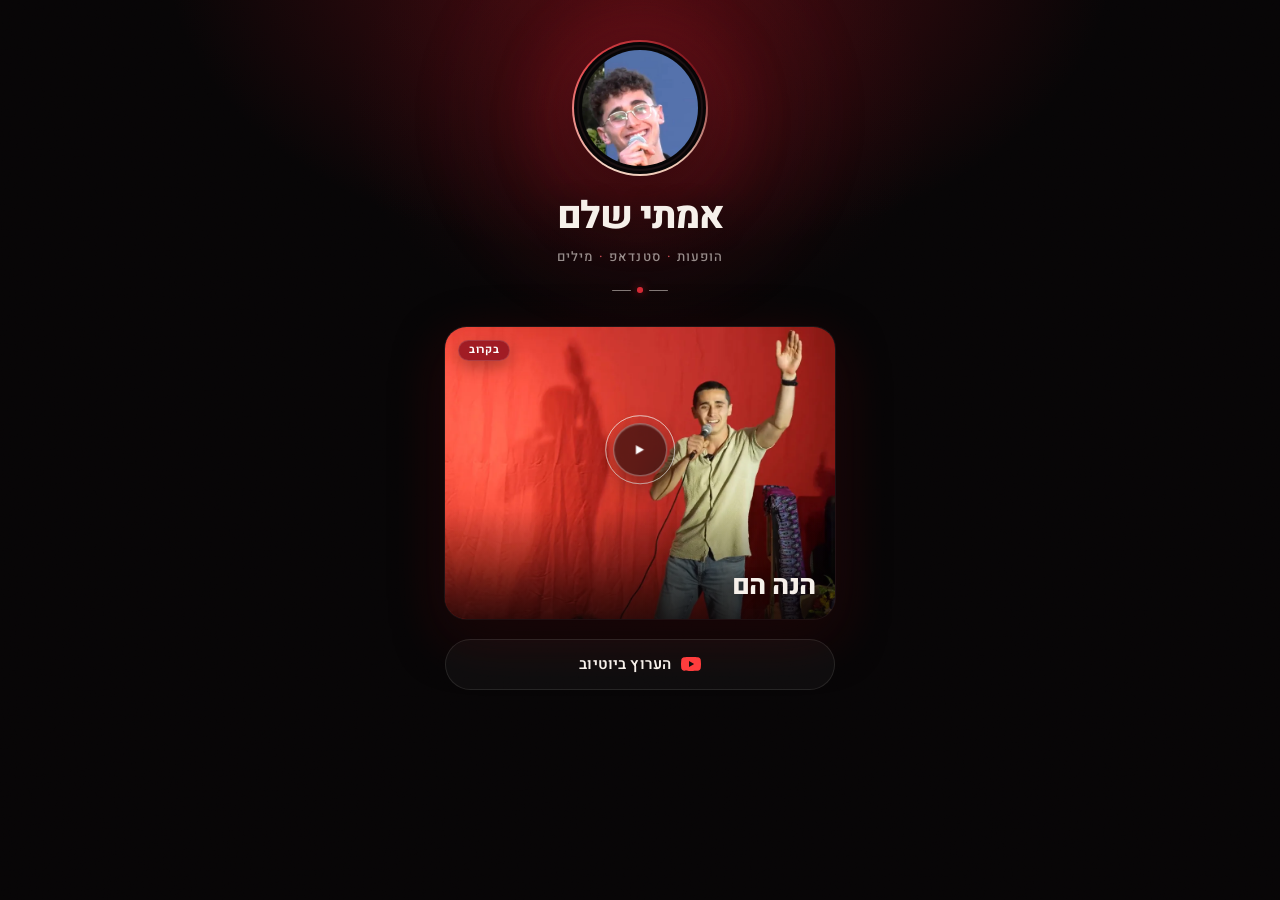
==== amitai/index.html @ 3c717542 "Add a Hebrew link-in-bio page for Amitai Shalem A mobile-first RTL page at /amitai/ for his Instagra" ====
<!DOCTYPE html>
<html lang="he" dir="rtl">
<head>
<meta charset="utf-8">
<meta name="viewport" content="width=device-width, initial-scale=1, viewport-fit=cover">
<title>אמתי שלם</title>
<meta name="description" content="אמתי שלם — הופעות, סטנדאפ ומילים. צפו בסרטונים ביוטיוב.">
<meta name="theme-color" content="#070506">
<meta name="color-scheme" content="dark">
<meta name="referrer" content="no-referrer">
<meta name="format-detection" content="telephone=no">
<meta property="og:type" content="website">
<meta property="og:locale" content="he_IL">
<meta property="og:title" content="אמתי שלם">
<meta property="og:description" content="הופעות · סטנדאפ · מילים">
<meta property="og:url" content="https://zvi-shalem.github.io/subtitle-editor/amitai/">
<meta property="og:image" content="https://zvi-shalem.github.io/subtitle-editor/amitai/assets/avatar.jpg">
<meta property="og:image:alt" content="אמתי שלם">
<meta name="twitter:card" content="summary">
<meta name="twitter:title" content="אמתי שלם">
<meta name="twitter:description" content="הופעות · סטנדאפ · מילים">
<meta name="twitter:image" content="https://zvi-shalem.github.io/subtitle-editor/amitai/assets/avatar.jpg">
<link rel="canonical" href="https://zvi-shalem.github.io/subtitle-editor/amitai/">
<link rel="icon" href="assets/favicon.ico" sizes="any">
<link rel="icon" type="image/png" sizes="32x32" href="assets/favicon-32.png">
<link rel="icon" type="image/png" sizes="16x16" href="assets/favicon-16.png">
<link rel="apple-touch-icon" href="assets/apple-touch-icon.png">
<link rel="preload" href="assets/fonts/heebo.woff2" as="font" type="font/woff2" crossorigin>
<link rel="preload" href="assets/avatar.webp" as="image" type="image/webp">
<link rel="preload" href="assets/hene-hem.webp" as="image" type="image/webp">
<style>
@font-face {
  font-family: Heebo;
  src: url("assets/fonts/heebo.woff2") format("woff2");
  font-weight: 100 900;
  font-style: normal;
  font-display: swap;
}
:root {
  --bg: #070506;
  --ink: #f6f0ea;
  --muted: rgba(246, 240, 234, .58);
  --quiet: rgba(246, 240, 234, .38);
  --red: #d42b36;
  --red-deep: #9a1822;
  --ring: #e8c4b0;
  --card: #140e10;
  --line: rgba(246, 240, 234, .1);
  --safe-t: env(safe-area-inset-top, 0px);
  --safe-b: env(safe-area-inset-bottom, 0px);
}
*, *::before, *::after { box-sizing: border-box; margin: 0; padding: 0; }
html, body { background: var(--bg); color: var(--ink); }
html { -webkit-text-size-adjust: 100%; }
body {
  font-family: Heebo, "Assistant", "Segoe UI", sans-serif;
  font-weight: 400;
  min-height: 100vh;
  min-height: 100dvh;
  overflow-x: hidden;
  -webkit-font-smoothing: antialiased;
  -moz-osx-font-smoothing: grayscale;
  text-rendering: optimizeLegibility;
}
a { color: inherit; text-decoration: none; }
img { max-width: 100%; display: block; }
button { font: inherit; color: inherit; background: none; border: 0; }
::selection { background: rgba(212, 43, 54, .45); color: #fff; }

.atmosphere {
  position: fixed;
  inset: 0;
  z-index: 0;
  pointer-events: none;
  overflow: hidden;
  background:
    radial-gradient(820px 540px at 50% -6%, rgba(132, 16, 26, .55), transparent 58%),
    radial-gradient(420px 320px at 50% 12%, rgba(90, 12, 18, .28), transparent 70%),
    var(--bg);
}
.atmosphere .orb {
  position: absolute;
  left: 50%;
  top: -12%;
  width: 28rem;
  height: 28rem;
  translate: -50% 0;
  border-radius: 50%;
  background: radial-gradient(circle, rgba(180, 32, 44, .32) 0%, rgba(100, 12, 20, .1) 46%, transparent 70%);
  filter: blur(8px);
  animation: drift 18s ease-in-out infinite alternate;
}
.grain {
  position: fixed;
  inset: 0;
  z-index: 1;
  width: 100%;
  height: 100%;
  pointer-events: none;
  opacity: .055;
  mix-blend-mode: overlay;
}

.page {
  position: relative;
  z-index: 2;
  width: min(26.75rem, 100%);
  margin: 0 auto;
  padding: calc(2.5rem + var(--safe-t)) 1.2rem calc(2.2rem + var(--safe-b));
  min-height: 100vh;
  min-height: 100dvh;
  display: flex;
  flex-direction: column;
  align-items: stretch;
}

.hero {
  display: flex;
  flex-direction: column;
  align-items: center;
  text-align: center;
}
.avatar-wrap {
  position: relative;
  width: 8rem;
  height: 8rem;
  margin-bottom: 1.2rem;
  animation: rise .8s cubic-bezier(.22, 1, .36, 1) both;
  filter: drop-shadow(0 14px 28px rgba(0, 0, 0, .5)) drop-shadow(0 0 32px rgba(180, 24, 36, .32));
}
.avatar-ring {
  position: absolute;
  inset: 0;
  border-radius: 50%;
  background: conic-gradient(from 210deg, #f3d4c4, #e4454a 28%, #7a141c 58%, #efc7b4 82%, #f3d4c4);
  animation: spin 22s linear infinite;
}
.avatar-wrap picture, .avatar-wrap img {
  position: absolute;
  inset: 5px;
  width: calc(100% - 10px);
  height: calc(100% - 10px);
  border-radius: 50%;
  object-fit: cover;
  background: #1a1012;
  box-shadow: 0 0 0 3px var(--bg);
}
.hero h1 {
  font-weight: 800;
  font-size: 2.15rem;
  line-height: 1.15;
  letter-spacing: -.03em;
  color: var(--ink);
  text-shadow: 0 2px 24px rgba(0, 0, 0, .35);
  animation: rise .8s .08s cubic-bezier(.22, 1, .36, 1) both;
}
.tagline {
  margin-top: .55rem;
  font-weight: 500;
  font-size: .82rem;
  letter-spacing: .08em;
  color: var(--muted);
  animation: rise .8s .16s cubic-bezier(.22, 1, .36, 1) both;
}
.tagline .dot {
  display: inline-block;
  margin: 0 .15em;
  color: #c94a52;
  letter-spacing: 0;
}
.flourish {
  display: block;
  position: relative;
  width: .34rem;
  height: .34rem;
  margin: 1.25rem auto 0;
  border-radius: 50%;
  background: #d42b36;
  box-shadow: 0 0 10px rgba(212, 43, 54, .7);
}
.flourish::before,
.flourish::after {
  content: "";
  position: absolute;
  top: 50%;
  width: 1.2rem;
  height: 1px;
  background: rgba(246, 240, 234, .5);
  border-radius: 1px;
}
.flourish::before { right: calc(100% + .4rem); }
.flourish::after { left: calc(100% + .4rem);
  animation: rise .8s .22s cubic-bezier(.22, 1, .36, 1) both;
}

.videos {
  margin-top: 2.15rem;
  display: flex;
  flex-direction: column;
  gap: 1rem;
}
.card {
  display: block;
  position: relative;
  border-radius: 1.35rem;
  background: var(--card);
  box-shadow:
    0 1px 0 rgba(255, 255, 255, .07) inset,
    0 16px 40px rgba(0, 0, 0, .42),
    0 0 0 1px rgba(255, 255, 255, .05);
}
.card--featured {
  box-shadow:
    0 1px 0 rgba(255, 255, 255, .09) inset,
    0 20px 48px rgba(0, 0, 0, .5),
    0 0 0 1px rgba(255, 255, 255, .07),
    0 16px 56px rgba(154, 24, 34, .28);
  overflow: hidden;
  -webkit-tap-highlight-color: transparent;
  touch-action: manipulation;
  transform: translateZ(0);
  transition: transform .4s cubic-bezier(.22, 1, .36, 1), box-shadow .4s ease;
  animation: rise .85s cubic-bezier(.22, 1, .36, 1) both;
  animation-delay: calc(.3s + var(--i, 0) * .1s);
}
@media (hover: hover) and (pointer: fine) {
  .card:hover {
    transform: translateY(-5px);
    box-shadow:
      0 1px 0 rgba(255, 255, 255, .1) inset,
      0 22px 50px rgba(0, 0, 0, .5),
      0 0 0 1px rgba(212, 43, 54, .38),
      0 10px 36px rgba(180, 24, 36, .22);
  }
  .card:hover .play-btn { transform: scale(1.08); background: rgba(20, 8, 10, .55); }
}
.card:active {
  transform: translateY(-1px) scale(.985);
}

.thumb {
  position: relative;
  aspect-ratio: 16 / 9;
  background: #2a1014;
  overflow: hidden;
}
.thumb img {
  width: 100%;
  height: 100%;
  object-fit: cover;
  object-position: center center;
}
.card--featured .thumb { aspect-ratio: 4 / 3; }
.thumb-shade {
  position: absolute;
  inset: 0;
  background: linear-gradient(180deg, transparent 62%, rgba(8, 4, 5, .28) 80%, rgba(8, 4, 5, .72) 100%);
  pointer-events: none;
}

.play {
  position: absolute;
  left: 50%;
  top: 42%;
  transform: translate(-50%, -50%);
  width: 4.35rem;
  height: 4.35rem;
  display: grid;
  place-items: center;
  pointer-events: none;
}
.play-pulse {
  position: absolute;
  inset: 0;
  border-radius: 50%;
  border: 1.5px solid rgba(246, 240, 234, .45);
  animation: pulse 2.6s ease-out infinite;
}
.play-pulse--late { animation-delay: 1.3s; }
.play-btn {
  position: relative;
  z-index: 1;
  width: 3.35rem;
  height: 3.35rem;
  border-radius: 50%;
  display: grid;
  place-items: center;
  color: #fff;
  background: rgba(14, 6, 8, .58);
  border: 1px solid rgba(255, 255, 255, .4);
  box-shadow: 0 8px 24px rgba(0, 0, 0, .35), inset 0 1px 0 rgba(255, 255, 255, .18);
  backdrop-filter: blur(10px);
  -webkit-backdrop-filter: blur(10px);
  transition: transform .35s cubic-bezier(.22, 1, .36, 1), background .3s;
}
.play-btn svg {
  width: 1.2rem;
  height: 1.2rem;
  margin-inline-start: .12rem;
}
.card:not(.card--featured) .play { width: 3.4rem; height: 3.4rem; top: 50%; }
.card:not(.card--featured) .play-btn { width: 2.55rem; height: 2.55rem; }
.card:not(.card--featured) .play-btn svg { width: 1rem; height: 1rem; }

.badge {
  position: absolute;
  top: .8rem;
  left: .8rem;
  z-index: 2;
  padding: .28rem .62rem .26rem;
  border-radius: 999px;
  background: rgba(154, 24, 34, .92);
  border: 1px solid rgba(255, 255, 255, .14);
  color: #fff;
  font-weight: 700;
  font-size: .68rem;
  letter-spacing: .06em;
  line-height: 1;
  box-shadow: 0 6px 16px rgba(0, 0, 0, .28);
}
.card-title {
  position: absolute;
  right: 1.2rem;
  left: 1.2rem;
  bottom: 1.1rem;
  z-index: 2;
  font-weight: 800;
  font-size: 1.7rem;
  letter-spacing: -.02em;
  line-height: 1.2;
  text-shadow: 0 2px 12px rgba(0, 0, 0, .55);
}
.meta {
  padding: .85rem 1.05rem 1rem;
}
.meta h3 {
  font-weight: 700;
  font-size: 1.05rem;
  letter-spacing: -.01em;
}

.channel {
  display: flex;
  align-items: center;
  justify-content: center;
  gap: .6rem;
  margin-top: 1.25rem;
  height: 3.15rem;
  border-radius: 999px;
  background: rgba(255, 255, 255, .03);
  border: 1px solid var(--line);
  color: var(--ink);
  font-weight: 600;
  font-size: .95rem;
  letter-spacing: .01em;
  -webkit-tap-highlight-color: transparent;
  touch-action: manipulation;
  transition: background .25s, border-color .25s, transform .25s, box-shadow .25s;
  animation: rise .85s .45s cubic-bezier(.22, 1, .36, 1) both;
}
.channel svg { width: 1.25rem; height: 1.25rem; flex: none; color: #ff3d3d; }
@media (hover: hover) and (pointer: fine) {
  .channel:hover {
    background: rgba(212, 43, 54, .12);
    border-color: rgba(212, 43, 54, .45);
    box-shadow: 0 8px 24px rgba(0, 0, 0, .28);
    transform: translateY(-2px);
  }
}
.channel:active { transform: scale(.985); }

.toast {
  position: fixed;
  z-index: 10;
  left: 50%;
  bottom: calc(1.4rem + env(safe-area-inset-bottom, 0px));
  translate: -50% 120%;
  opacity: 0;
  padding: .7rem 1.15rem;
  border-radius: 999px;
  background: rgba(20, 12, 14, .92);
  border: 1px solid rgba(255, 255, 255, .1);
  color: var(--ink);
  font-weight: 600;
  font-size: .88rem;
  box-shadow: 0 12px 32px rgba(0, 0, 0, .45);
  backdrop-filter: blur(12px);
  -webkit-backdrop-filter: blur(12px);
  pointer-events: none;
  transition: translate .4s cubic-bezier(.22, 1, .36, 1), opacity .4s;
  white-space: nowrap;
}
.toast.is-on { translate: -50% 0; opacity: 1; }

@keyframes rise {
  from { opacity: 0; transform: translateY(1.15rem); }
  to { opacity: 1; transform: none; }
}
@keyframes spin { to { transform: rotate(360deg); } }
@keyframes drift {
  from { transform: translate3d(-6%, 0, 0) scale(1); }
  to { transform: translate3d(8%, 10%, 0) scale(1.12); }
}
@keyframes pulse {
  0% { transform: scale(1); opacity: .55; }
  100% { transform: scale(1.7); opacity: 0; }
}
@media (prefers-reduced-motion: reduce) {
  .atmosphere .orb, .avatar-ring, .play-pulse, .hero > *, .card, .channel, .flourish {
    animation: none !important;
  }
  .card, .channel { transition: none; }
}

@media (min-width: 480px) {
  .hero h1 { font-size: 2.35rem; }
  .avatar-wrap { width: 8.5rem; height: 8.5rem; }
}
</style>
</head>
<body>
  <div class="atmosphere" aria-hidden="true"><div class="orb"></div></div>
  <svg class="grain" aria-hidden="true">
    <filter id="grain"><feTurbulence type="fractalNoise" baseFrequency=".85" numOctaves="4" stitchTiles="stitch"/></filter>
    <rect width="100%" height="100%" filter="url(#grain)"></rect>
  </svg>

  <main class="page">
    <header class="hero">
      <div class="avatar-wrap">
        <div class="avatar-ring" aria-hidden="true"></div>
        <picture>
          <source srcset="assets/avatar.webp" type="image/webp">
          <img src="assets/avatar.jpg" width="160" height="160" alt="אמתי שלם" decoding="async">
        </picture>
      </div>
      <h1>אמתי שלם</h1>
      <p class="tagline">הופעות <span class="dot">·</span> סטנדאפ <span class="dot">·</span> מילים</p>
      <span class="flourish" aria-hidden="true"></span>
    </header>

    <section class="videos" id="videos" aria-label="סרטונים"></section>

    <a class="channel" id="channel" href="#">
      <svg viewBox="0 0 24 24" aria-hidden="true"><path fill="currentColor" d="M23.5 6.2a3 3 0 0 0-2.1-2.1C19.5 3.6 12 3.6 12 3.6s-7.5 0-9.4.5A3 3 0 0 0 .5 6.2 31.5 31.5 0 0 0 0 12a31.5 31.5 0 0 0 .5 5.8 3 3 0 0 0 2.1 2.1c1.9.5 9.4.5 9.4.5s7.5 0 9.4-.5a3 3 0 0 0 2.1-2.1A31.5 31.5 0 0 0 24 12a31.5 31.5 0 0 0-.5-5.8zM9.6 15.6V8.4L15.8 12l-6.2 3.6z"/></svg>
      <span>הערוץ ביוטיוב</span>
    </a>
  </main>

  <div class="toast" id="toast" role="status" aria-live="polite"></div>

  <script>
  /* ── עריכה קלה: הוסיפו סרטונים כאן ─────────────────────────
     title       כותרת הכרטיס
     youtubeUrl  קישור ליוטיוב. אם ריק או '#', הכרטיס מסומן כבקרוב
     thumb       תמונה מקומית (אופציונלי). אם ריקה ו־youtubeUrl תקין,
                 תילקח אוטומטית תמונה מ־img.youtube.com
     badge       תוית קטנה, למשל 'בקרוב' או 'חדש'
     featured    true = כרטיס גדול בראש העמוד
  ─────────────────────────────────────────────────────────── */
  const CHANNEL_URL = '#'; // קישור לערוץ היוטיוב, כשיהיה

  const VIDEOS = [
    {
      title: 'הנה הם',
      youtubeUrl: '#',
      thumb: 'assets/hene-hem.webp',
      badge: 'בקרוב',
      featured: true,
    },
  ];

  const YT_ID = /(?:youtube\.com\/(?:watch\?.*v=|embed\/|shorts\/|live\/|v\/)|youtu\.be\/)([A-Za-z0-9_-]{11})/;

  function youtubeId(url) {
    const m = String(url || '').match(YT_ID);
    return m ? m[1] : '';
  }
  function isYoutube(url) {
    return !!youtubeId(url);
  }
  function thumbOf(v) {
    if (v.thumb) return v.thumb;
    const id = youtubeId(v.youtubeUrl);
    return id ? ('https://img.youtube.com/vi/' + id + '/maxresdefault.jpg') : '';
  }
  function jpgFallback(src) {
    return src && src.endsWith('.webp') ? src.replace(/\.webp$/, '.jpg') : '';
  }

  const playSvg = '<svg viewBox="0 0 24 24" aria-hidden="true"><path fill="currentColor" d="M8.3 6.2v11.6L18.5 12 8.3 6.2z"/></svg>';

  function cardHTML(v, i) {
    const featured = !!v.featured;
    const src = thumbOf(v);
    const jpg = jpgFallback(src);
    const soon = !isYoutube(v.youtubeUrl);
    const href = soon ? '#' : v.youtubeUrl;
    const badge = v.badge || (soon ? 'בקרוב' : '');
    const img = src ? (
      '<picture>' +
        (src.endsWith('.webp') ? '<source srcset="' + src + '" type="image/webp">' : '') +
        '<img src="' + (jpg || src) + '" alt="' + escapeHtml(v.title) + ' — אמתי שלם" width="960" height="720" decoding="async">' +
      '</picture>'
    ) : '';
    const titleEl = featured
      ? '<h2 class="card-title">' + escapeHtml(v.title) + '</h2>'
      : '<div class="meta"><h3>' + escapeHtml(v.title) + '</h3></div>';
    const label = escapeAttr(v.title) + (soon ? ' — בקרוב ביוטיוב' : '');
    return (
      '<a class="card' + (featured ? ' card--featured' : '') + (soon ? ' is-soon' : '') + '" style="--i:' + i + '" href="' + escapeAttr(href) + '"' +
        (soon ? ' aria-label="' + label + '"' : ' target="_blank" rel="noopener noreferrer"') + '>' +
        '<div class="thumb">' +
          img +
          '<div class="thumb-shade"></div>' +
          (badge ? '<span class="badge">' + escapeHtml(badge) + '</span>' : '') +
          '<div class="play"><span class="play-pulse"></span><span class="play-pulse play-pulse--late"></span><span class="play-btn">' + playSvg + '</span></div>' +
          (featured ? titleEl : '') +
        '</div>' +
        (featured ? '' : titleEl) +
      '</a>'
    );
  }

  function escapeHtml(s) {
    return String(s).replace(/[&<>"']/g, c => ({'&':'&amp;','<':'&lt;','>':'&gt;','"':'&quot;',"'":'&#39;'}[c]));
  }
  function escapeAttr(s) { return escapeHtml(s); }

  const list = document.getElementById('videos');
  const ordered = [...VIDEOS].sort((a, b) => (b.featured ? 1 : 0) - (a.featured ? 1 : 0));
  list.innerHTML = ordered.map(cardHTML).join('');

  const channel = document.getElementById('channel');
  const toastEl = document.getElementById('toast');
  let toastTimer;
  function toast(msg) {
    toastEl.textContent = msg;
    toastEl.classList.add('is-on');
    clearTimeout(toastTimer);
    toastTimer = setTimeout(() => toastEl.classList.remove('is-on'), 2400);
  }

  if (isYoutube(CHANNEL_URL)) {
    channel.href = CHANNEL_URL;
    channel.target = '_blank';
    channel.rel = 'noopener noreferrer';
  } else {
    channel.addEventListener('click', ev => {
      ev.preventDefault();
      toast('הערוץ יעלה בקרוב');
    });
  }

  list.addEventListener('click', ev => {
    const a = ev.target.closest('a.card');
    if (!a) return;
    if (a.classList.contains('is-soon') || a.getAttribute('href') === '#') {
      ev.preventDefault();
      toast('הסרטון יעלה בקרוב ביוטיוב');
    }
  });
  </script>
</body>
</html>
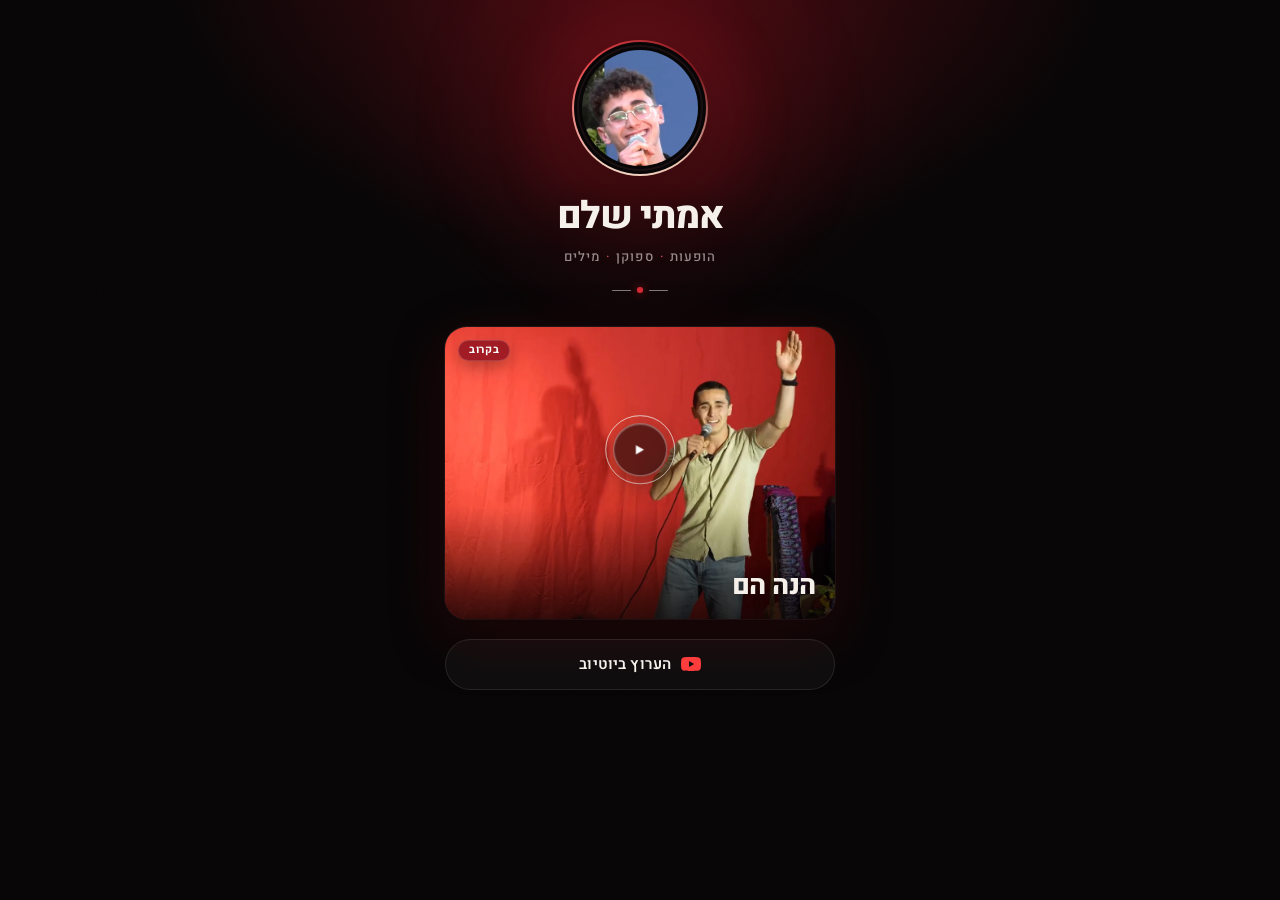
==== commit 23d15d33: "amitai link page: ספוקן instead of סטנדאפ" ====
--- a/amitai/index.html
+++ b/amitai/index.html
@@ -4,7 +4,7 @@
 <meta charset="utf-8">
 <meta name="viewport" content="width=device-width, initial-scale=1, viewport-fit=cover">
 <title>אמתי שלם</title>
-<meta name="description" content="אמתי שלם — הופעות, סטנדאפ ומילים. צפו בסרטונים ביוטיוב.">
+<meta name="description" content="אמתי שלם — הופעות, ספוקן ומילים. צפו בסרטונים ביוטיוב.">
 <meta name="theme-color" content="#070506">
 <meta name="color-scheme" content="dark">
 <meta name="referrer" content="no-referrer">
@@ -12,13 +12,13 @@
 <meta property="og:type" content="website">
 <meta property="og:locale" content="he_IL">
 <meta property="og:title" content="אמתי שלם">
-<meta property="og:description" content="הופעות · סטנדאפ · מילים">
+<meta property="og:description" content="הופעות · ספוקן · מילים">
 <meta property="og:url" content="https://zvi-shalem.github.io/subtitle-editor/amitai/">
 <meta property="og:image" content="https://zvi-shalem.github.io/subtitle-editor/amitai/assets/avatar.jpg">
 <meta property="og:image:alt" content="אמתי שלם">
 <meta name="twitter:card" content="summary">
 <meta name="twitter:title" content="אמתי שלם">
-<meta name="twitter:description" content="הופעות · סטנדאפ · מילים">
+<meta name="twitter:description" content="הופעות · ספוקן · מילים">
 <meta name="twitter:image" content="https://zvi-shalem.github.io/subtitle-editor/amitai/assets/avatar.jpg">
 <link rel="canonical" href="https://zvi-shalem.github.io/subtitle-editor/amitai/">
 <link rel="icon" href="assets/favicon.ico" sizes="any">
@@ -435,7 +435,7 @@
         </picture>
       </div>
       <h1>אמתי שלם</h1>
-      <p class="tagline">הופעות <span class="dot">·</span> סטנדאפ <span class="dot">·</span> מילים</p>
+      <p class="tagline">הופעות <span class="dot">·</span> ספוקן <span class="dot">·</span> מילים</p>
       <span class="flourish" aria-hidden="true"></span>
     </header>
 
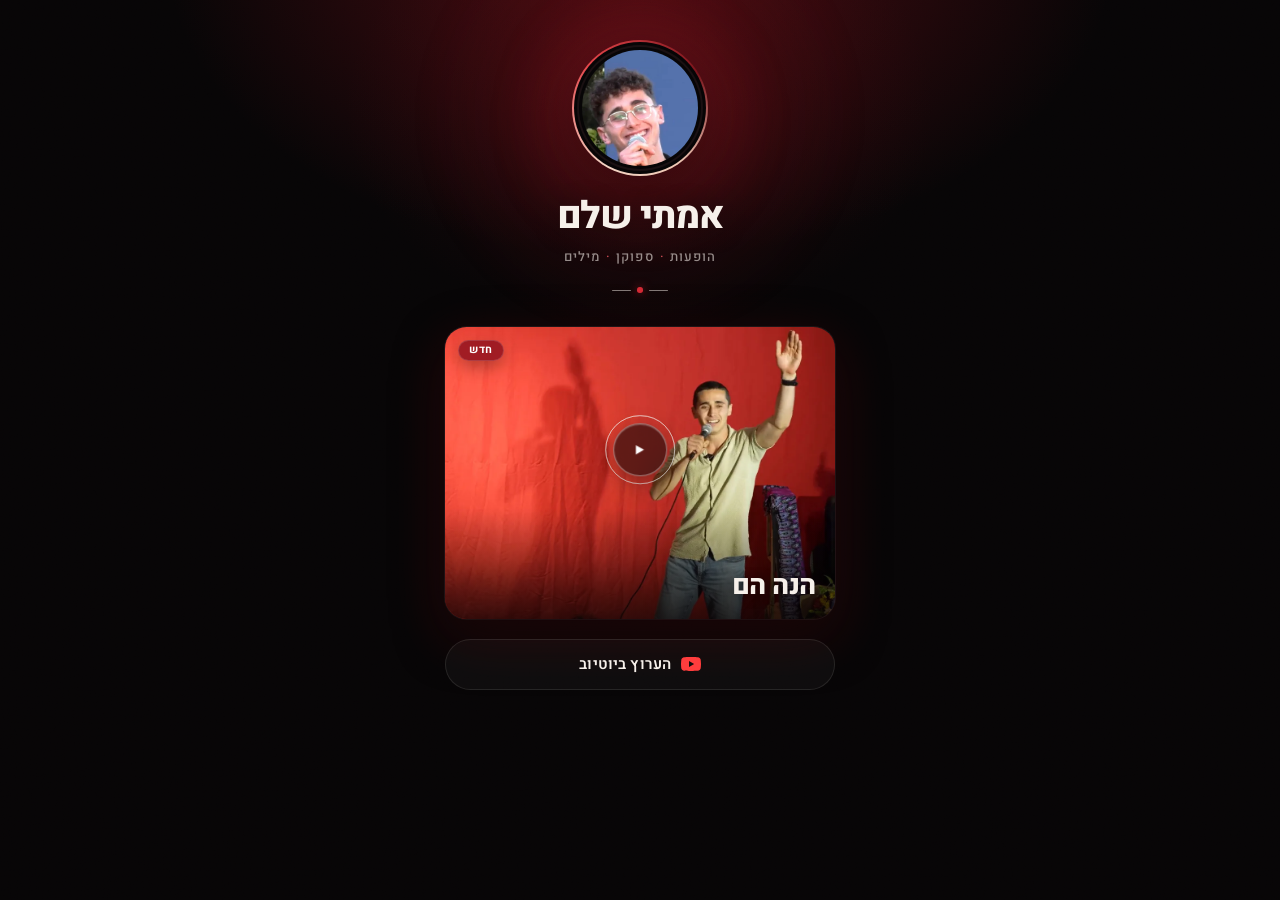
==== commit dd130519: "amitai: link הנה הם card to YouTube" ====
--- a/amitai/index.html
+++ b/amitai/index.html
@@ -463,9 +463,9 @@
   const VIDEOS = [
     {
       title: 'הנה הם',
-      youtubeUrl: '#',
+      youtubeUrl: 'https://youtu.be/CodJ6R60w9M',
       thumb: 'assets/hene-hem.webp',
-      badge: 'בקרוב',
+      badge: 'חדש',
       featured: true,
     },
   ];
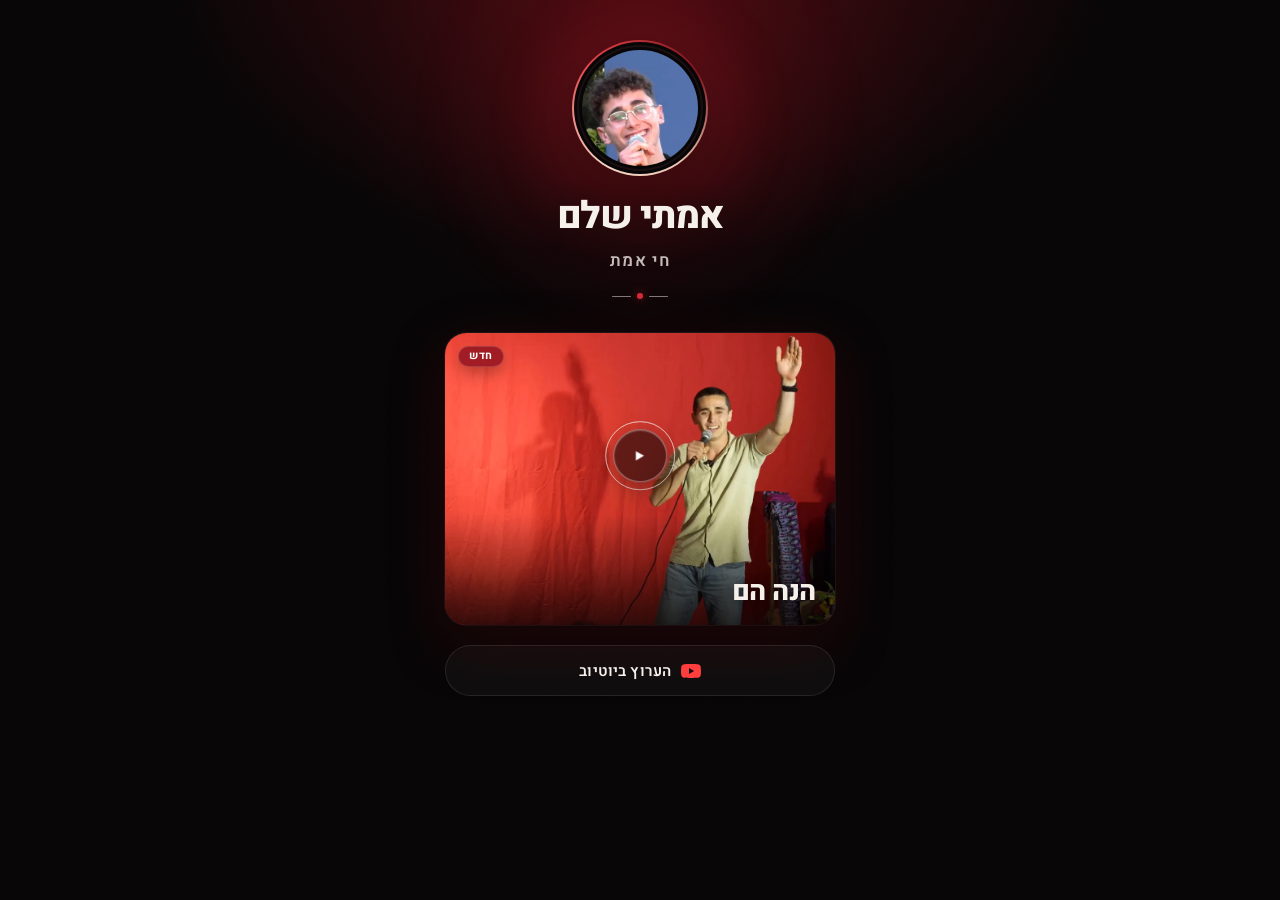
==== commit 7697d302: "Replace the Amitai bio tagline with חי אמת" ====
--- a/amitai/index.html
+++ b/amitai/index.html
@@ -4,7 +4,7 @@
 <meta charset="utf-8">
 <meta name="viewport" content="width=device-width, initial-scale=1, viewport-fit=cover">
 <title>אמתי שלם</title>
-<meta name="description" content="אמתי שלם — הופעות, ספוקן ומילים. צפו בסרטונים ביוטיוב.">
+<meta name="description" content="אמתי שלם — חי אמת. צפו בסרטונים ביוטיוב.">
 <meta name="theme-color" content="#070506">
 <meta name="color-scheme" content="dark">
 <meta name="referrer" content="no-referrer">
@@ -12,13 +12,13 @@
 <meta property="og:type" content="website">
 <meta property="og:locale" content="he_IL">
 <meta property="og:title" content="אמתי שלם">
-<meta property="og:description" content="הופעות · ספוקן · מילים">
+<meta property="og:description" content="חי אמת">
 <meta property="og:url" content="https://zvi-shalem.github.io/subtitle-editor/amitai/">
 <meta property="og:image" content="https://zvi-shalem.github.io/subtitle-editor/amitai/assets/avatar.jpg">
 <meta property="og:image:alt" content="אמתי שלם">
 <meta name="twitter:card" content="summary">
 <meta name="twitter:title" content="אמתי שלם">
-<meta name="twitter:description" content="הופעות · ספוקן · מילים">
+<meta name="twitter:description" content="חי אמת">
 <meta name="twitter:image" content="https://zvi-shalem.github.io/subtitle-editor/amitai/assets/avatar.jpg">
 <link rel="canonical" href="https://zvi-shalem.github.io/subtitle-editor/amitai/">
 <link rel="icon" href="assets/favicon.ico" sizes="any">
@@ -155,18 +155,12 @@
   animation: rise .8s .08s cubic-bezier(.22, 1, .36, 1) both;
 }
 .tagline {
-  margin-top: .55rem;
-  font-weight: 500;
-  font-size: .82rem;
+  margin-top: .62rem;
+  font-weight: 600;
+  font-size: 1.05rem;
   letter-spacing: .08em;
-  color: var(--muted);
+  color: rgba(246, 240, 234, .78);
   animation: rise .8s .16s cubic-bezier(.22, 1, .36, 1) both;
-}
-.tagline .dot {
-  display: inline-block;
-  margin: 0 .15em;
-  color: #c94a52;
-  letter-spacing: 0;
 }
 .flourish {
   display: block;
@@ -435,7 +429,7 @@
         </picture>
       </div>
       <h1>אמתי שלם</h1>
-      <p class="tagline">הופעות <span class="dot">·</span> ספוקן <span class="dot">·</span> מילים</p>
+      <p class="tagline">חי אמת</p>
       <span class="flourish" aria-hidden="true"></span>
     </header>
 
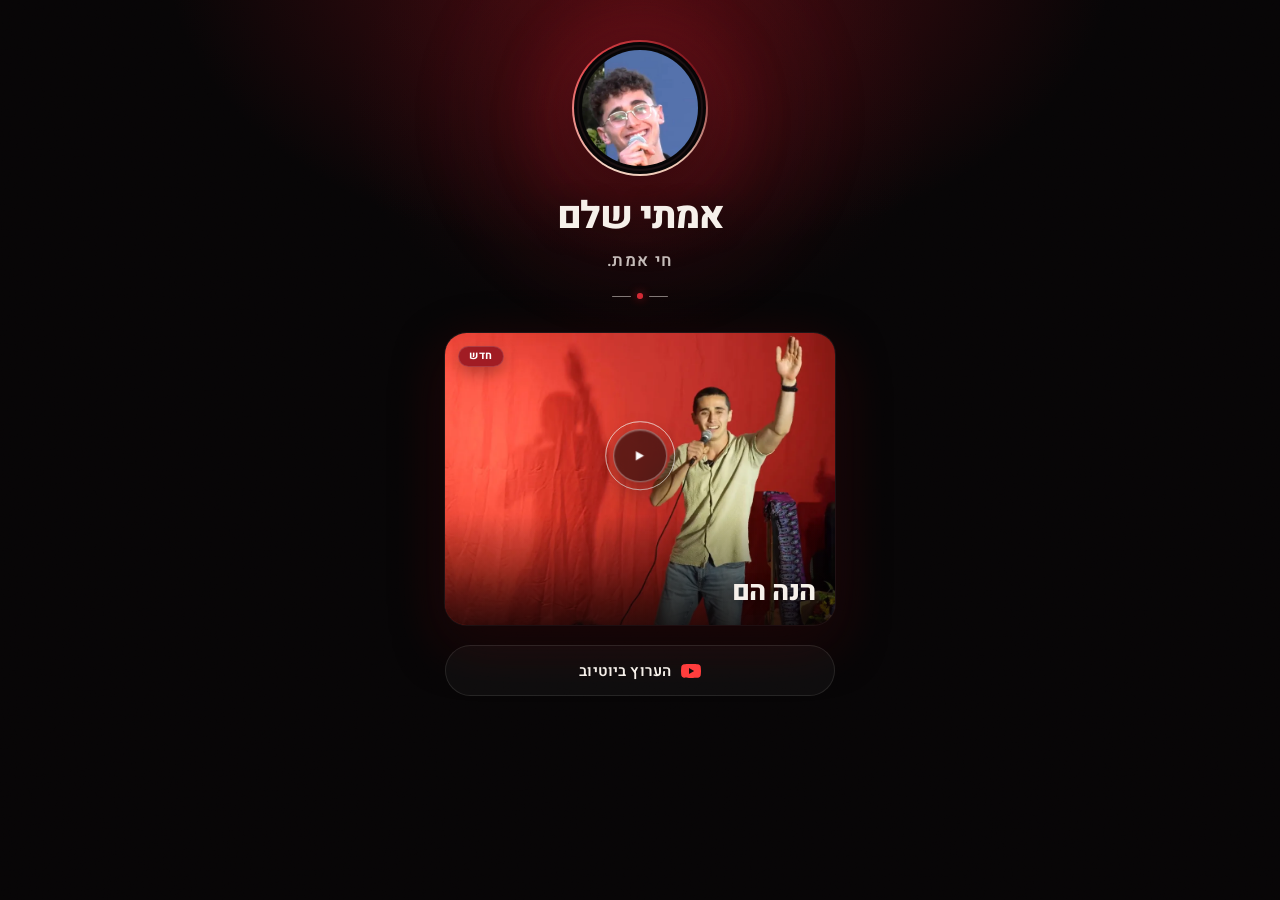
==== commit 2de72c13: "Add a period to the Amitai bio tagline, חי אמת." ====
--- a/amitai/index.html
+++ b/amitai/index.html
@@ -12,13 +12,13 @@
 <meta property="og:type" content="website">
 <meta property="og:locale" content="he_IL">
 <meta property="og:title" content="אמתי שלם">
-<meta property="og:description" content="חי אמת">
+<meta property="og:description" content="חי אמת.">
 <meta property="og:url" content="https://zvi-shalem.github.io/subtitle-editor/amitai/">
 <meta property="og:image" content="https://zvi-shalem.github.io/subtitle-editor/amitai/assets/avatar.jpg">
 <meta property="og:image:alt" content="אמתי שלם">
 <meta name="twitter:card" content="summary">
 <meta name="twitter:title" content="אמתי שלם">
-<meta name="twitter:description" content="חי אמת">
+<meta name="twitter:description" content="חי אמת.">
 <meta name="twitter:image" content="https://zvi-shalem.github.io/subtitle-editor/amitai/assets/avatar.jpg">
 <link rel="canonical" href="https://zvi-shalem.github.io/subtitle-editor/amitai/">
 <link rel="icon" href="assets/favicon.ico" sizes="any">
@@ -162,6 +162,11 @@
   color: rgba(246, 240, 234, .78);
   animation: rise .8s .16s cubic-bezier(.22, 1, .36, 1) both;
 }
+.tagline .period {
+  letter-spacing: 0;
+  unicode-bidi: isolate;
+}
+
 .flourish {
   display: block;
   position: relative;
@@ -429,7 +434,7 @@
         </picture>
       </div>
       <h1>אמתי שלם</h1>
-      <p class="tagline">חי אמת</p>
+      <p class="tagline" dir="rtl">חי אמת<span class="period">.</span></p>
       <span class="flourish" aria-hidden="true"></span>
     </header>
 
